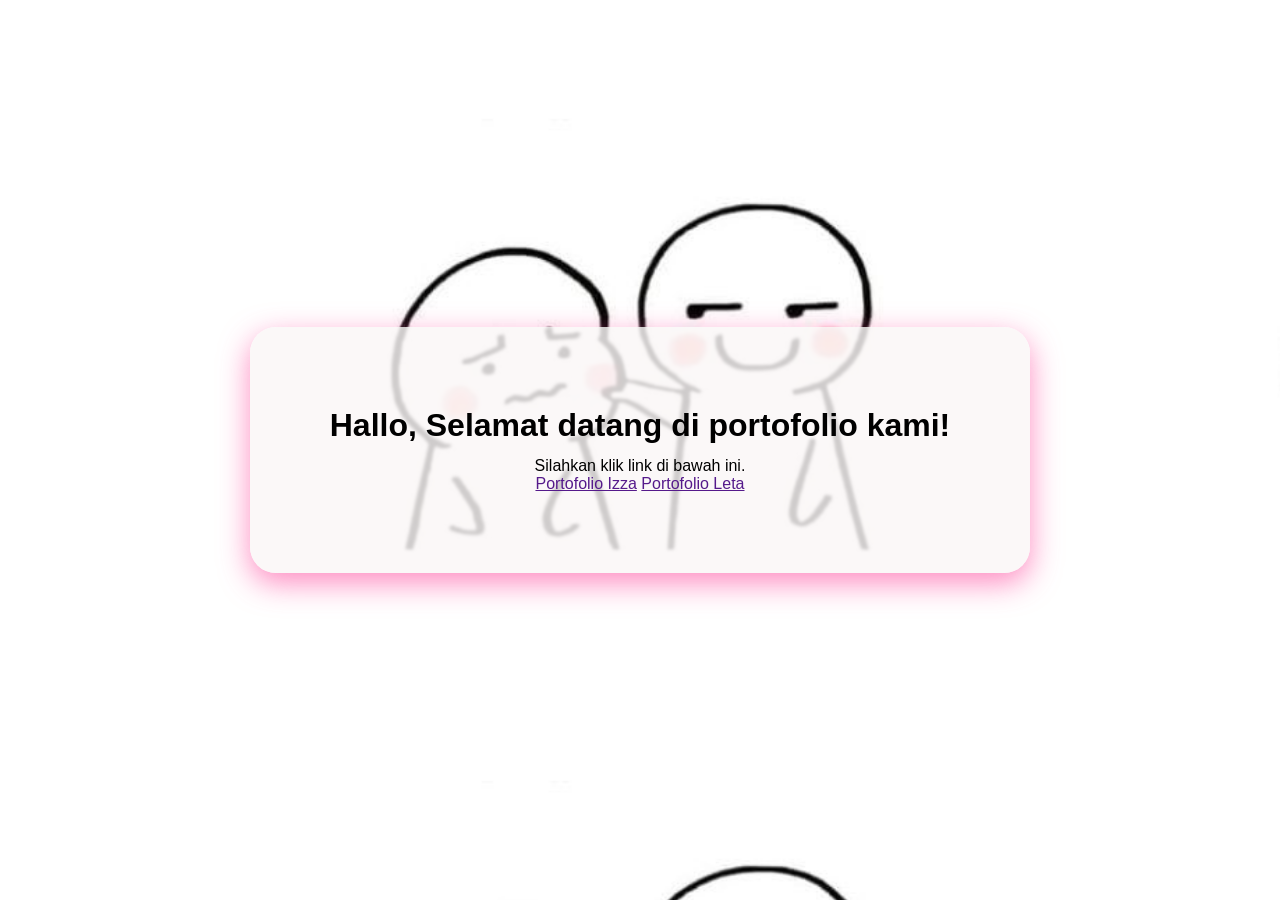
==== index.html @ f6500289 "halaman + css" ====
<!DOCTYPE html>
<html lang="en">
<head>
    <meta charset="UTF-8">
    <meta name="viewport" content="width=device-width, initial-scale=1.0">
    <link rel="stylesheet" href="css/style2.css">
    <title>Portofolio</title>
</head>
<body>
    <!--Pembuka-->
    <div class="open">
        <h1>Hallo, Selamat datang di portofolio kami!</h1>
        <p>Silahkan klik link di bawah ini.</p>
        <a href="" class="izza">Portofolio Izza</a>
        <a href="" class="leta">Portofolio Leta</a>
    </div>
</body>
</html>
---- css/style2.css ----
@import url('https://fonts.googleapis.com/css2?family=Playfair+Display:wght@500;700&family=Poppins:wght@300;400;600&display=swap');


* {
    margin: 0;
    padding: 0;
    box-sizing: border-box;
    font-family: "poopins", sans-serif;
}

body {
    min-height: 100vh;
    border-width: 20px;
    display: flex;
    align-items: center;
    justify-content: center;
    background-image: url(../img/3.jpg);
    background-position: center;
    background-size: 70%;
}

.open {
    background: rgba(251, 247, 247, 0.822);
   border-radius: 26px;
   padding: 80px;
   text-align: center;
   box-shadow: 0 10px 30px rgba(253, 75, 158, 0.644);
   backdrop-filter: blur(1px);
}

h1 {
    text-align: center;
    font-size: 1,2rem;
    margin-bottom: 13px;
}
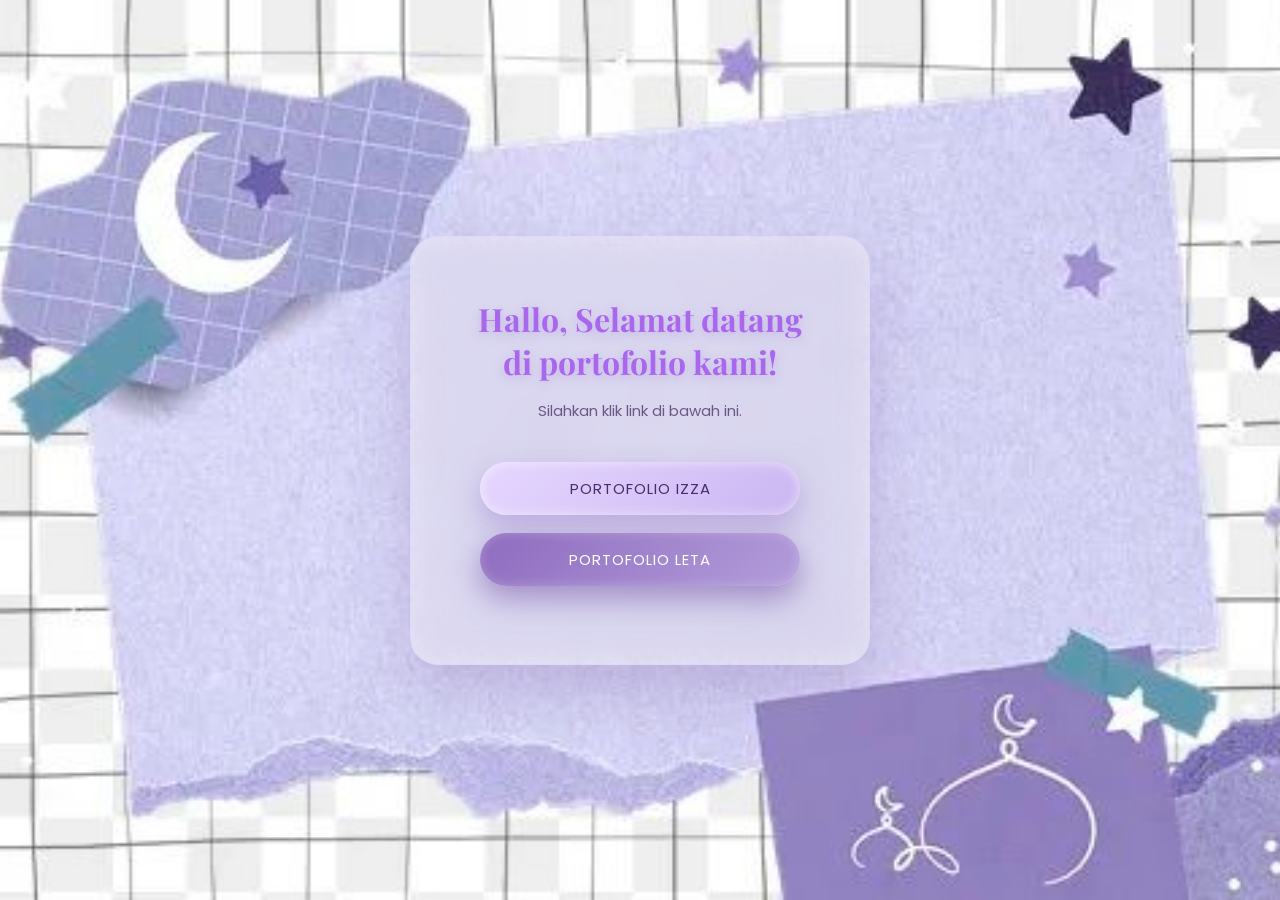
==== commit f6b15fd2: "done" ====
--- a/index.html
+++ b/index.html
@@ -4,7 +4,7 @@
     <meta charset="UTF-8">
     <meta name="viewport" content="width=device-width, initial-scale=1.0">
     <link rel="stylesheet" href="css/style2.css">
-    <title>Portofolio</title>
+    <title>Halaman utama</title>
 </head>
 <body>
     <!--Pembuka-->
--- a/css/style2.css
+++ b/css/style2.css
@@ -1,35 +1,142 @@
-@import url('https://fonts.googleapis.com/css2?family=Playfair+Display:wght@500;700&family=Poppins:wght@300;400;600&display=swap');
+/* IMPORT FONT MEWAH */
+@import url('https://fonts.googleapis.com/css2?family=Playfair+Display:wght@600;700&family=Poppins:wght@300;400;500&display=swap');
 
-
+/* RESET */
 * {
     margin: 0;
     padding: 0;
     box-sizing: border-box;
-    font-family: "poopins", sans-serif;
 }
 
+/* BODY BACKGROUND */
 body {
     min-height: 100vh;
-    border-width: 20px;
+    max-width: 100%;
+    background: url(../img/4.jpg);
+    background-size: cover;
+    background-position: center;
+    background-attachment: fixed;
     display: flex;
     align-items: center;
     justify-content: center;
-    background-image: url(../img/3.jpg);
-    background-position: center;
-    background-size: 70%;
+    font-family: "Poppins", sans-serif;
 }
 
+/* CARD UTAMA */
 .open {
-    background: rgba(251, 247, 247, 0.822);
-   border-radius: 26px;
-   padding: 80px;
-   text-align: center;
-   box-shadow: 0 10px 30px rgba(253, 75, 158, 0.644);
-   backdrop-filter: blur(1px);
+    background: rgba(235, 226, 226, 0.25);
+    backdrop-filter: blur(18px);
+    -webkit-backdrop-filter: blur(18px);
+    border-radius: 28px;
+    padding: 60px 55px;
+    max-width: 460px;
+    width: 90%;
+    text-align: center;
+
+    box-shadow:
+        0 25px 60px rgba(155, 135, 190, 0.45),
+        inset 0 0 30px rgba(255, 255, 255, 0.35);
+
+    border: 1px solid rgba(230, 215, 255, 0.6);
+    animation: fadeUp 1.4s ease;
 }
 
-h1 {
-    text-align: center;
-    font-size: 1,2rem;
-    margin-bottom: 13px;
-}+/* JUDUL */
+.open h1 {
+    font-family: "Playfair Display", serif;
+    font-size: 32px;
+    color: #a867ed;
+    margin-bottom: 16px;
+    text-shadow: 0 3px 10px rgba(180, 150, 220, 0.5);
+}
+
+/* SUBTITLE */
+.open p {
+    font-size: 15px;
+    color: #5f4a7a;
+    margin-bottom: 40px;
+    opacity: 0.9;
+}
+
+/* LINK BUTTON */
+.open a {
+    display: block;
+    margin: 18px auto;
+    padding: 15px 0;
+    width: 100%;
+    max-width: 320px;
+
+    font-size: 15px;
+    letter-spacing: 1px;
+    text-decoration: none;
+    text-transform: uppercase;
+
+    border-radius: 40px;
+    position: relative;
+    overflow: hidden;
+
+    transition: all 0.45s ease;
+}
+
+/* BUTTON IZZA */
+.open .izza {
+    color: #4b2c6f;
+    background: linear-gradient(135deg, #e6d7ff, #cbb6f2);
+    box-shadow:
+        0 12px 30px rgba(165, 140, 210, 0.6),
+        inset 0 0 12px rgba(255, 255, 255, 0.6);
+}
+
+/* BUTTON LETA */
+.open .leta {
+    color: #ffffff;
+    background: linear-gradient(135deg, #8e6bbf, #b39ddb);
+    box-shadow:
+        0 12px 30px rgba(120, 90, 170, 0.6),
+        inset 0 0 12px rgba(255, 255, 255, 0.25);
+}
+
+/* HOVER EFEK MEWAH */
+.open a::before {
+    content: "";
+    position: absolute;
+    top: -50%;
+    left: -50%;
+    width: 200%;
+    height: 200%;
+    background: radial-gradient(circle, rgba(255,255,255,0.35), transparent 60%);
+    opacity: 0;
+    transition: 0.5s;
+}
+
+.open a:hover::before {
+    opacity: 1;
+}
+
+.open a:hover {
+    transform: translateY(-6px) scale(1.03);
+    box-shadow: 0 20px 45px rgba(150, 120, 200, 0.7);
+}
+
+/* ANIMASI MASUK */
+@keyframes fadeUp {
+    from {
+        opacity: 0;
+        transform: translateY(40px) scale(0.95);
+    }
+    to {
+        opacity: 1;
+        transform: translateY(0) scale(1);
+    }
+}
+
+/* RESPONSIVE */
+@media (max-width: 480px) {
+    .open {
+        padding: 45px 30px;
+    }
+
+    .open h1 {
+        font-size: 26px;
+    }
+}
